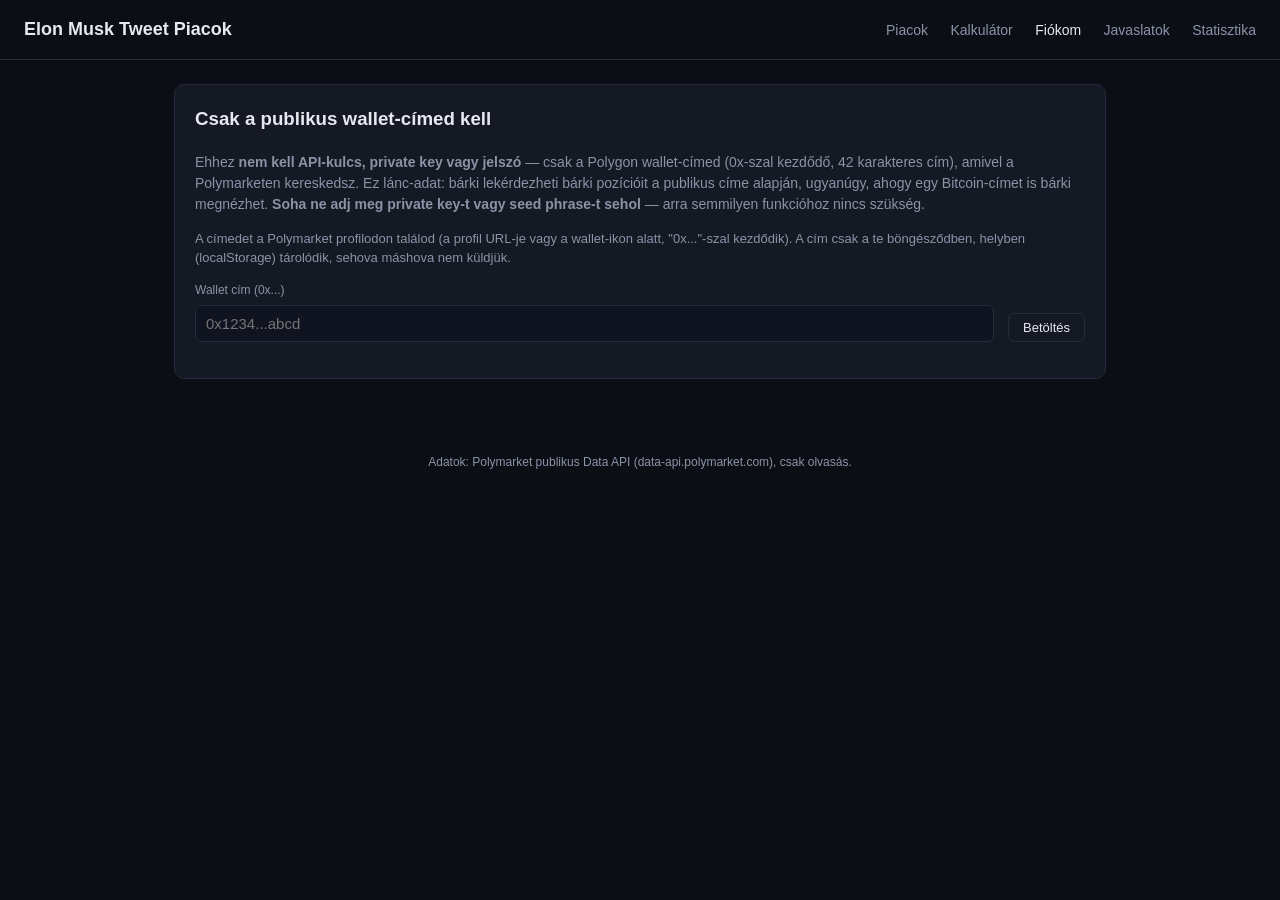
==== account.html @ 9976a0ac "Add month-over-month comparison to Statisztika page Shows previous vs current calendar month side by" ====
<!DOCTYPE html>
<html lang="hu">
<head>
<meta charset="UTF-8">
<meta name="viewport" content="width=device-width, initial-scale=1.0">
<title>Fiókom — Elon Musk Tweet Piacok</title>
<link rel="stylesheet" href="css/style.css">
</head>
<body>
<header class="top">
  <h1>Elon Musk Tweet Piacok</h1>
  <nav>
    <a href="index.html">Piacok</a>
    <a href="calculator.html">Kalkulátor</a>
    <a href="account.html" class="active">Fiókom</a>
    <a href="recommendations.html">Javaslatok</a>
    <a href="stats.html">Statisztika</a>
  </nav>
</header>
<main>
  <div class="panel">
    <h3 style="margin-top:0;">Csak a publikus wallet-címed kell</h3>
    <p class="muted" style="font-size:14px;">
      Ehhez <b>nem kell API-kulcs, private key vagy jelszó</b> — csak a Polygon
      wallet-címed (0x-szal kezdődő, 42 karakteres cím), amivel a Polymarketen
      kereskedsz. Ez lánc-adat: bárki lekérdezheti bárki pozícióit a publikus
      címe alapján, ugyanúgy, ahogy egy Bitcoin-címet is bárki megnézhet.
      <b>Soha ne adj meg private key-t vagy seed phrase-t sehol</b> — arra
      semmilyen funkcióhoz nincs szükség.
    </p>
    <p class="muted" style="font-size:13px;">
      A címedet a Polymarket profilodon találod (a profil URL-je vagy a
      wallet-ikon alatt, "0x..."-szal kezdődik). A cím csak a te böngésződben,
      helyben (localStorage) tárolódik, sehova máshova nem küldjük.
    </p>
    <div class="calc-grid" style="grid-template-columns: 1fr auto;">
      <div class="field">
        <label>Wallet cím (0x...)</label>
        <input type="text" id="addressInput" placeholder="0x1234...abcd">
      </div>
      <div class="field" style="justify-content:flex-end;display:flex;align-items:flex-end;">
        <button id="loadBtn">Betöltés</button>
      </div>
    </div>
    <div id="errorBox"></div>
  </div>

  <div id="accountContent"></div>
</main>
<footer>Adatok: Polymarket publikus Data API (data-api.polymarket.com), csak olvasás.</footer>
<script src="js/api.js?v=10"></script>
<script src="js/account.js?v=3"></script>
</body>
</html>
---- css/style.css ----
:root {
  --bg: #0b0e14;
  --panel: #141924;
  --panel-border: #232b3d;
  --text: #e6e9f0;
  --muted: #8b93a7;
  --accent: #4f8cff;
  --green: #2ecc71;
  --red: #ff5c5c;
  --yellow: #f5b942;
}

* { box-sizing: border-box; }

body {
  margin: 0;
  background: var(--bg);
  color: var(--text);
  font-family: -apple-system, Segoe UI, Roboto, Helvetica, Arial, sans-serif;
  line-height: 1.5;
}

header.top {
  display: flex;
  align-items: center;
  justify-content: space-between;
  padding: 16px 24px;
  border-bottom: 1px solid var(--panel-border);
  flex-wrap: wrap;
  gap: 12px;
}

header.top h1 {
  font-size: 18px;
  margin: 0;
}

nav a {
  color: var(--muted);
  text-decoration: none;
  margin-left: 18px;
  font-size: 14px;
}

nav a:hover, nav a.active {
  color: var(--text);
}

main {
  max-width: 980px;
  margin: 0 auto;
  padding: 24px;
}

.muted { color: var(--muted); }

.status-bar {
  display: flex;
  align-items: center;
  gap: 10px;
  font-size: 13px;
  color: var(--muted);
  margin-bottom: 18px;
}

button {
  background: var(--panel);
  border: 1px solid var(--panel-border);
  color: var(--text);
  padding: 6px 14px;
  border-radius: 6px;
  cursor: pointer;
  font-size: 13px;
}

button:hover { border-color: var(--accent); }

.card {
  background: var(--panel);
  border: 1px solid var(--panel-border);
  border-radius: 10px;
  padding: 16px 18px;
  margin-bottom: 14px;
  display: block;
  text-decoration: none;
  color: var(--text);
  transition: border-color .15s;
}

.card:hover { border-color: var(--accent); }

.card-head {
  display: flex;
  justify-content: space-between;
  align-items: baseline;
  gap: 12px;
  flex-wrap: wrap;
}

.card-head h3 { margin: 0; font-size: 16px; }

.badge {
  display: inline-block;
  font-size: 11px;
  padding: 2px 8px;
  border-radius: 999px;
  background: rgba(79,140,255,0.15);
  color: var(--accent);
  border: 1px solid rgba(79,140,255,0.35);
}

.badge.monthly {
  background: rgba(245,185,66,0.12);
  color: var(--yellow);
  border-color: rgba(245,185,66,0.35);
}

.bucket-preview {
  margin-top: 10px;
  display: flex;
  gap: 8px;
  flex-wrap: wrap;
}

.chip {
  font-size: 12px;
  background: #0f1420;
  border: 1px solid var(--panel-border);
  border-radius: 6px;
  padding: 4px 9px;
}

.chip b { color: var(--green); }

.chip-toggle {
  display: inline-flex;
  align-items: center;
  gap: 6px;
  cursor: pointer;
  user-select: none;
}

.chip-toggle input { accent-color: var(--accent); }

.chip-toggle.checked {
  border-color: var(--accent);
  background: rgba(79,140,255,0.12);
  color: var(--accent);
}

table {
  width: 100%;
  border-collapse: collapse;
  font-size: 14px;
}

th, td {
  text-align: left;
  padding: 8px 10px;
  border-bottom: 1px solid var(--panel-border);
}

th { color: var(--muted); font-weight: 500; font-size: 12px; text-transform: uppercase; }

tr.top-row td { color: var(--green); font-weight: 600; }

tr.live-match { outline: 2px solid var(--yellow); outline-offset: -2px; }
tr.live-match td:first-child { position: relative; }
tr.live-match td:first-child::before {
  content: "●";
  color: var(--yellow);
  position: absolute;
  left: -14px;
}

.bar-track {
  background: #0f1420;
  border-radius: 5px;
  height: 8px;
  width: 100%;
  overflow: hidden;
}

.bar-fill {
  height: 100%;
  background: linear-gradient(90deg, var(--accent), var(--green));
}

.back-link {
  display: inline-block;
  margin-bottom: 16px;
  color: var(--muted);
  text-decoration: none;
  font-size: 14px;
}

.back-link:hover { color: var(--text); }

.panel {
  background: var(--panel);
  border: 1px solid var(--panel-border);
  border-radius: 10px;
  padding: 20px;
  margin-bottom: 20px;
}

.calc-grid {
  display: grid;
  grid-template-columns: repeat(auto-fit, minmax(150px, 1fr));
  gap: 14px;
  margin-bottom: 16px;
}

.field label {
  display: block;
  font-size: 12px;
  color: var(--muted);
  margin-bottom: 6px;
}

.field input {
  width: 100%;
  background: #0f1420;
  border: 1px solid var(--panel-border);
  color: var(--text);
  padding: 9px 10px;
  border-radius: 6px;
  font-size: 15px;
}

.field input:focus { outline: none; border-color: var(--accent); }

.price-field .row-inline { display: flex; gap: 6px; }
.price-field .row-inline input { flex: 1; }

.remove-row-btn {
  padding: 0 12px;
  color: var(--red);
  border-color: var(--panel-border);
}

.remove-row-btn:hover { border-color: var(--red); }
.remove-row-btn:disabled { opacity: 0.3; cursor: not-allowed; }

.result-grid {
  display: grid;
  grid-template-columns: repeat(auto-fit, minmax(150px, 1fr));
  gap: 12px;
  margin-top: 18px;
}

.result-card {
  background: #0f1420;
  border: 1px solid var(--panel-border);
  border-radius: 8px;
  padding: 12px 14px;
}

.result-card .label { font-size: 11px; color: var(--muted); text-transform: uppercase; }
.result-card .value { font-size: 20px; font-weight: 600; margin-top: 4px; }

.error-box {
  background: rgba(255,92,92,0.1);
  border: 1px solid rgba(255,92,92,0.4);
  color: var(--red);
  padding: 12px 14px;
  border-radius: 8px;
  margin-top: 12px;
  font-size: 14px;
}

.checkbox-row {
  display: flex;
  align-items: center;
  gap: 6px;
}

canvas { max-width: 100%; }

footer {
  text-align: center;
  color: var(--muted);
  font-size: 12px;
  padding: 30px 0;
}

.loading { color: var(--muted); font-size: 14px; padding: 20px 0; }
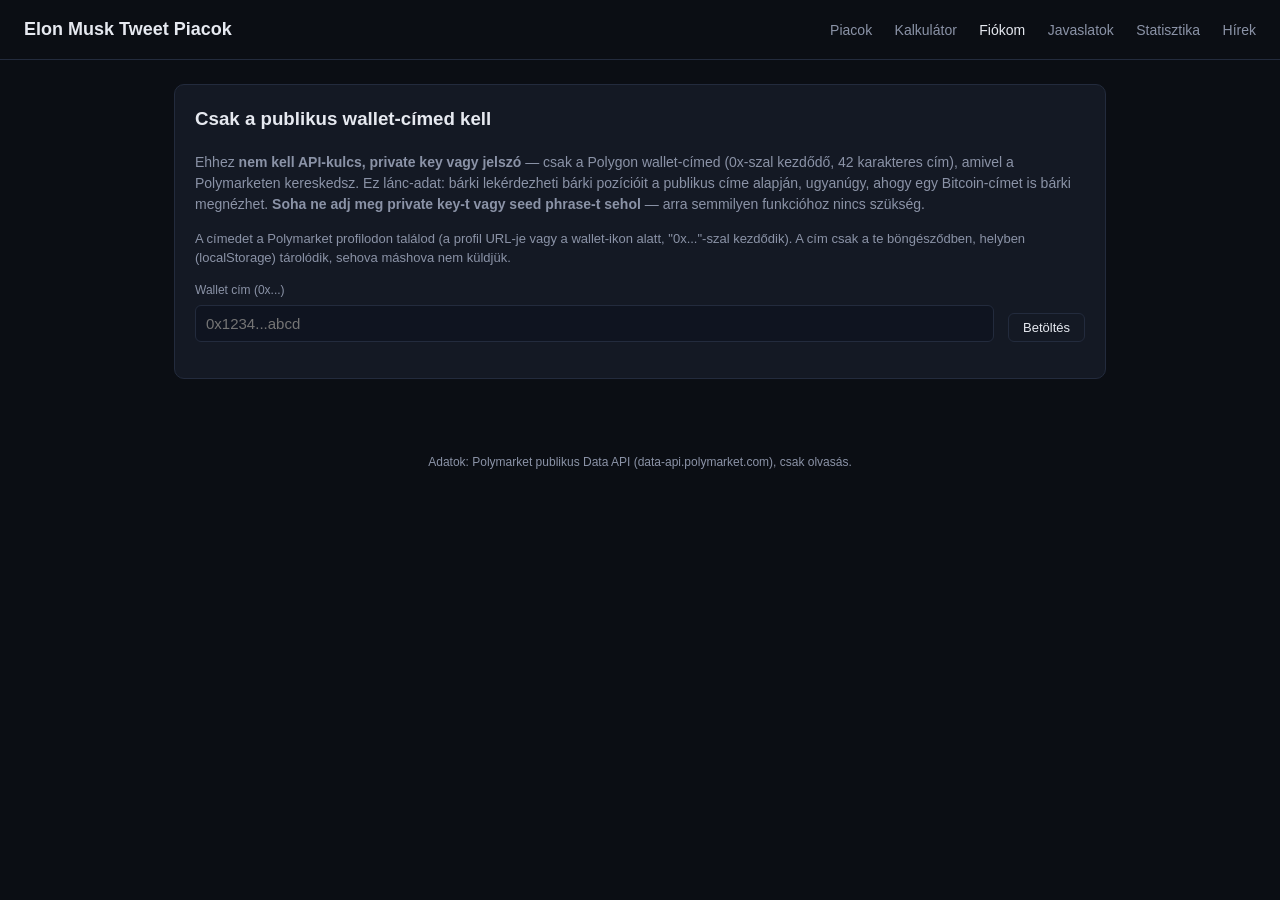
==== commit a15d31db: "Add Hírek (news) page reading the new Supabase news_log table New news.html + js/news.js, nav-linked" ====
--- a/account.html
+++ b/account.html
@@ -15,6 +15,7 @@
     <a href="account.html" class="active">Fiókom</a>
     <a href="recommendations.html">Javaslatok</a>
     <a href="stats.html">Statisztika</a>
+    <a href="news.html">Hírek</a>
   </nav>
 </header>
 <main>
@@ -48,7 +49,7 @@
   <div id="accountContent"></div>
 </main>
 <footer>Adatok: Polymarket publikus Data API (data-api.polymarket.com), csak olvasás.</footer>
-<script src="js/api.js?v=10"></script>
+<script src="js/api.js?v=15"></script>
 <script src="js/account.js?v=3"></script>
 </body>
 </html>
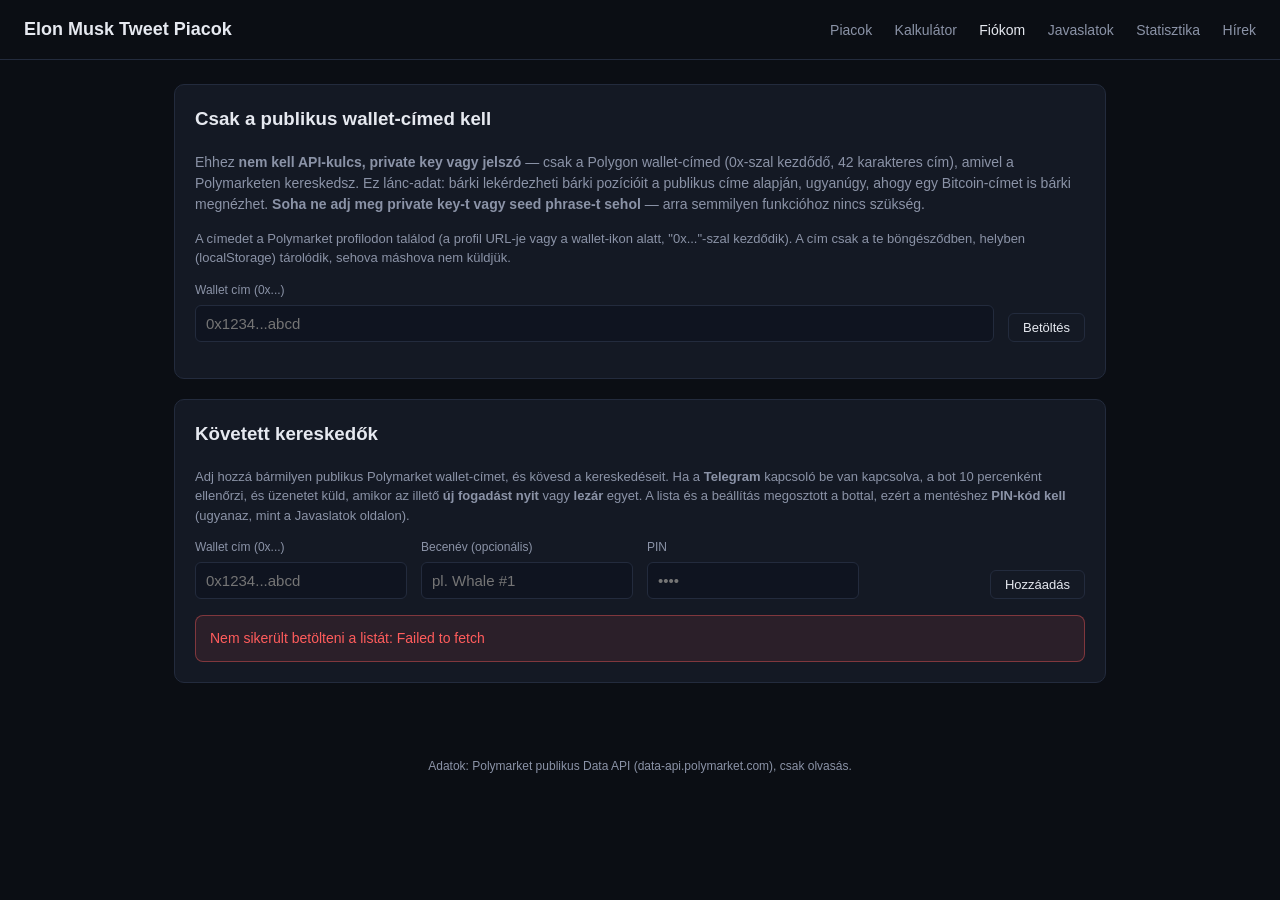
==== commit ef88b4d8: "Add "Követett kereskedők" panel to the Fiókom page Lets you follow any public Polymarket wallet: add" ====
--- a/account.html
+++ b/account.html
@@ -4,7 +4,7 @@
 <meta charset="UTF-8">
 <meta name="viewport" content="width=device-width, initial-scale=1.0">
 <title>Fiókom — Elon Musk Tweet Piacok</title>
-<link rel="stylesheet" href="css/style.css">
+<link rel="stylesheet" href="css/style.css?v=3">
 </head>
 <body>
 <header class="top">
@@ -47,9 +47,39 @@
   </div>
 
   <div id="accountContent"></div>
+
+  <div class="panel">
+    <h3 style="margin-top:0;">Követett kereskedők</h3>
+    <p class="muted" style="font-size:13px;">
+      Adj hozzá bármilyen publikus Polymarket wallet-címet, és kövesd a kereskedéseit.
+      Ha a <b>Telegram</b> kapcsoló be van kapcsolva, a bot 10 percenként ellenőrzi, és
+      üzenetet küld, amikor az illető <b>új fogadást nyit</b> vagy <b>lezár</b> egyet.
+      A lista és a beállítás megosztott a bottal, ezért a mentéshez <b>PIN-kód kell</b>
+      (ugyanaz, mint a Javaslatok oldalon).
+    </p>
+    <div class="calc-grid">
+      <div class="field">
+        <label>Wallet cím (0x...)</label>
+        <input type="text" id="followAddr" placeholder="0x1234...abcd">
+      </div>
+      <div class="field">
+        <label>Becenév (opcionális)</label>
+        <input type="text" id="followLabel" placeholder="pl. Whale #1">
+      </div>
+      <div class="field">
+        <label>PIN</label>
+        <input type="password" id="followPin" inputmode="numeric" placeholder="••••">
+      </div>
+      <div class="field" style="justify-content:flex-end;display:flex;align-items:flex-end;">
+        <button id="followAddBtn">Hozzáadás</button>
+      </div>
+    </div>
+    <div id="followErrorBox"></div>
+    <div id="followList"><p class="loading">Betöltés...</p></div>
+  </div>
 </main>
 <footer>Adatok: Polymarket publikus Data API (data-api.polymarket.com), csak olvasás.</footer>
-<script src="js/api.js?v=15"></script>
-<script src="js/account.js?v=3"></script>
+<script src="js/api.js?v=18"></script>
+<script src="js/account.js?v=4"></script>
 </body>
 </html>
--- a/css/style.css
+++ b/css/style.css
@@ -277,6 +277,22 @@
 
 canvas { max-width: 100%; }
 
+/* A Chart.js canvas magassaga a "height" HTML attributumhoz ragad, ha nincs
+   sajat, CSS-vezerelt konteneremagassaga - keskeny (mobil) kepernyon ez a
+   szelesseg zsugorodasaval egyutt hasznalhatatlanul osszenyomja a
+   diagramokat (feliratok/legenda egymason, oszlopok alig lathatoak). Ez a
+   wrapper ad fix, kepernyomerettol fuggo magassagot, es a stats.js-ben
+   `maintainAspectRatio:false`-t hasznalunk, hogy a canvas ezt ki is toltse. */
+.chart-wrap {
+  position: relative;
+  width: 100%;
+  height: 260px;
+}
+
+@media (min-width: 640px) {
+  .chart-wrap { height: 300px; }
+}
+
 footer {
   text-align: center;
   color: var(--muted);
@@ -285,3 +301,24 @@
 }
 
 .loading { color: var(--muted); font-size: 14px; padding: 20px 0; }
+
+/* Ha egy tablazat cellaja (pl. a honap-osszehasonlito "107 eddig (becsult...)"
+   szoveg) nem torne sort, szelesebbre nyomhatna a tablazatot a panelnel -
+   ez a wrapper biztonsagosan oldalra gorgetheto teszi minden tablazatot
+   ahelyett, hogy az egesz oldalt tolna szet. */
+.table-scroll {
+  width: 100%;
+  overflow-x: auto;
+  -webkit-overflow-scrolling: touch;
+}
+
+@media (max-width: 640px) {
+  main { padding: 14px; }
+  header.top { padding: 12px 14px; }
+  header.top h1 { font-size: 16px; }
+  nav a { margin-left: 0; margin-right: 14px; font-size: 13px; }
+  .panel { padding: 14px; }
+  table { font-size: 13px; }
+  th, td { padding: 7px 6px; }
+  .result-card .value { font-size: 17px; }
+}
